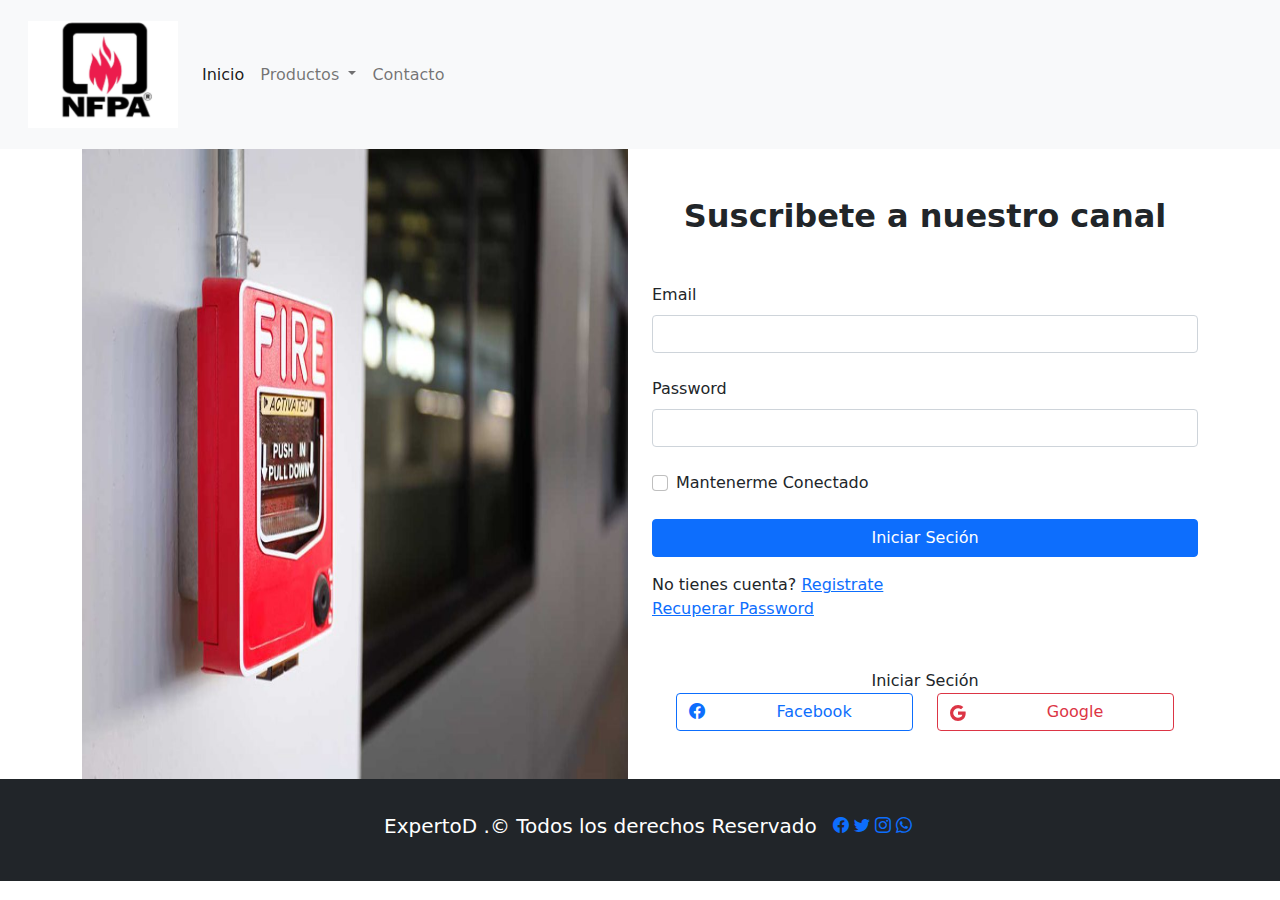
==== pages/contacto.html @ 1cb33821 "Subiendo archivos" ====
<!DOCTYPE html>
<html lang="en">
<head>
    <meta charset="UTF-8">
    <meta http-equiv="X-UA-Compatible" content="IE=edge">
    <meta name="viewport" content="width=device-width, initial-scale=1.0">
    <title>Contacto</title>
    <!--Link de Bootstrap-->
    <link rel="stylesheet" href="../css/bootstrap.min.css">
    <!--Link de iconos-->
    <link rel="stylesheet" href="https://cdn.jsdelivr.net/npm/bootstrap-icons@1.8.0/font/bootstrap-icons.css">
    <!--Link de CSS-->
    <link rel="stylesheet" href="../estilos/estilos.css">
</head>
<body id="contacto">
  <header>
    <nav class="navbar navbar-expand-lg navbar-light bg-light p-3">
      <div class="container-fluid">
        <a class="navbar-brand" href="#">
          <img src="../imagenes/logo_NFPA2.png" alt="logo">
        </a>
        <button class="navbar-toggler" type="button" data-bs-toggle="collapse" data-bs-target="#navbarSupportedContent" aria-controls="navbarSupportedContent" aria-expanded="false" aria-label="Toggle navigation">
          <span class="navbar-toggler-icon"></span>
        </button>
        <div class="collapse navbar-collapse" id="navbarSupportedContent">
          <ul class="navbar-nav me-auto mb-2 mb-lg-0">
            <li class="nav-item">
              <a class="nav-link active" aria-current="page" href="../index.html">Inicio</a>
            </li>
            <li class="nav-item dropdown">
              <a class="nav-link dropdown-toggle" href="#" id="navbarDropdown" role="button" data-bs-toggle="dropdown" aria-expanded="false">
                Productos
              </a>
              <ul class="dropdown-menu" aria-labelledby="navbarDropdown">
                <li><a class="dropdown-item" href="deteccion.html">Deteccion </a></li>
                <li><a class="dropdown-item" href="extincion.html">Extincion</a></li>
                <li><hr class="dropdown-divider"></li>
                <li><a class="dropdown-item" href="extintore.html">Extintores</a></li>
              </ul>
            </li>
            <li class="nav-item">
              <a class="nav-link" href="contacto.html">Contacto</a>
            </li>
          </ul>
        </div>
      </div>
    </nav>
  </header>
  
  <!--Formulario-->
  <!--==================================================================-->
  <main class="">
    <div class="container w-80">
      <div class="row">
        <div class="col d-none d-lg-block col-md-5 col-lg-5 col-xl-6">
          <img class="w-100 h-100" src="../imagenes/incendios-1024x683.jpg" alt="">
        </div>
        <div class="col">
          <h2 class="fw-bold text-center pt-5 mb-5">
            Suscribete a nuestro canal
          </h2>
          <form action="#">
            <div class="mb-4">
              <label for="email" class="form-label">Email</label>
              <input type="email" class="form-control" name="email">
            </div>
            <div class="mb-4">
              <label for="password" class="form-label">Password</label>
              <input type="password" class="form-control" name="password">
            </div>
            <div class="mb-4 form-check">
              <input type="checkbox" name="connected" class="form-check-input">
              <label for="connected" class="form-check-label">Mantenerme Conectado</label>
            </div>
            <div class="d-grid">
              <button type="submit" class="btn btn-primary">  
                Iniciar Seción
              </button>
            </div>
            <div class="my-3">
              <span>No tienes cuenta? <a href="#">Registrate</a></span>
              <br>
              <span> <a href="#">Recuperar Password</a></span>
            </div>
          </form>

          <!--Redes Sociales-->
          <div class="container w-100 my-5">
            <div class="row text-center">
              <div class="col-12">Iniciar Seción</div>
            </div>
            <div class="row">
              <div class="col">
                <button class="btn btn-outline-primary w-100 -my-1">
                  <div class="row align-items-center">
                    <div class="col-2 d-none d-md-block">
                      <a href="#"><i class="bi bi-facebook"></i></a>
                    </div>
                    <div class="col-12 col-md-10 text-center">
                      Facebook
                    </div>
                  </div>
                </button>
              </div>
              <div class="col">
                <button class="btn btn-outline-danger w-100 -my-1">
                  <div class="row align-items-center">
                    <div class="col-2 d-none d-md-block">
                      <svg xmlns="http://www.w3.org/2000/svg" width="16" height="16" fill="currentColor" class="bi bi-google" viewBox="0 0 16 16">
                        <path d="M15.545 6.558a9.42 9.42 0 0 1 .139 1.626c0 2.434-.87 4.492-2.384 5.885h.002C11.978 15.292 10.158 16 8 16A8 8 0 1 1 8 0a7.689 7.689 0 0 1 5.352 2.082l-2.284 2.284A4.347 4.347 0 0 0 8 3.166c-2.087 0-3.86 1.408-4.492 3.304a4.792 4.792 0 0 0 0 3.063h.003c.635 1.893 2.405 3.301 4.492 3.301 1.078 0 2.004-.276 2.722-.764h-.003a3.702 3.702 0 0 0 1.599-2.431H8v-3.08h7.545z"/>
                      </svg>
                    </div>
                    <div class="col-12 col-md-10 text-center">
                      Google
                    </div>
                  </div>
                </button>
              </div>
            </div>
          </div>
        </div>
      </div>
    </div>
  </main>
   
  <!--Pie de Página-->
  <!--==================================================================-->
  <footer class="w-100 bg-dark text-white pt-3 pb-4 d-flex align-items-center justify-content-center flex-wrap">
    <p class="fs-5 px-3 pt-3">ExpertoD .&copy; Todos los derechos Reservado</p>
    <div id="iconos">
      <a href="#"><i class="bi bi-facebook"></i></a>
      <a href="#"><i class="bi bi-twitter"></i></a>
      <a href="#"><i class="bi bi-instagram"></i></a>
      <a href="#"><i class="bi bi-whatsapp"></i></a>
    </div>
  </footer>

  <!--Link de JavaScrip-->
  <!--==================================================================-->

  <script src="../js/bootstrap.min.js"> </script>
</body>
</html>
---- estilos/estilos.css ----
/*Estilo de la imagenes del carrusel*/
.carousel-inner img{
    height: 27rem;
}


/*Responsive de la página principal*/
@media (max-width: 768px) {
    #texto {
        width: 50% !important;
    }
    .carousel-inner img{
        height: 10rem;
    }
    
    #equipo p{
        display: none;
    }
    .container-fluid a img{
        height: 5rem;
    }
    main .nosotros h3{
        font-size: 0,30rem !important;
    }
    main .nosotros p{
        font-size: 0,10rem !important;
    }
}
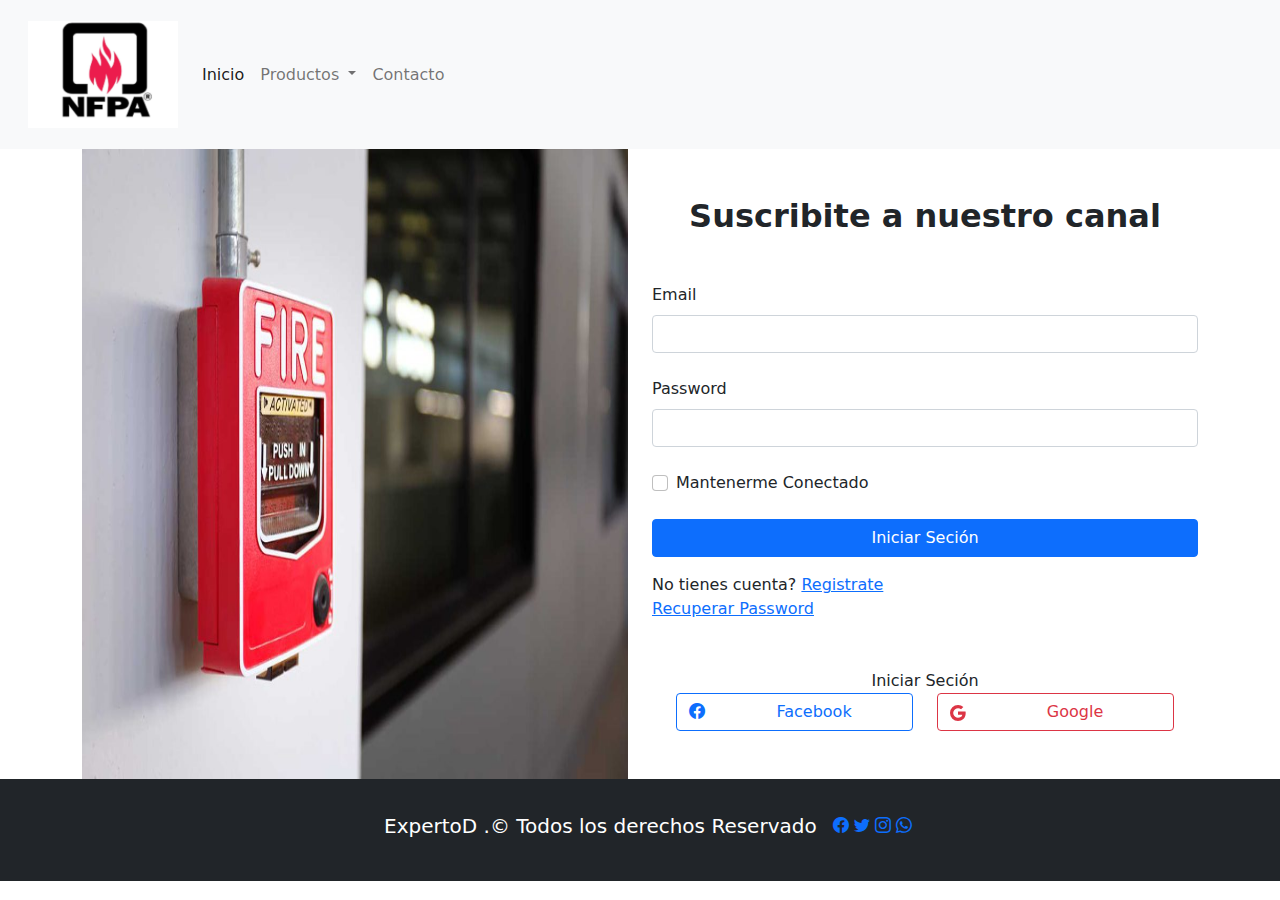
==== commit 01b04b2e: "Subiendo archivos" ====
--- a/pages/contacto.html
+++ b/pages/contacto.html
@@ -57,7 +57,7 @@
         </div>
         <div class="col">
           <h2 class="fw-bold text-center pt-5 mb-5">
-            Suscribete a nuestro canal
+            Suscribite a nuestro canal
           </h2>
           <form action="#">
             <div class="mb-4">
